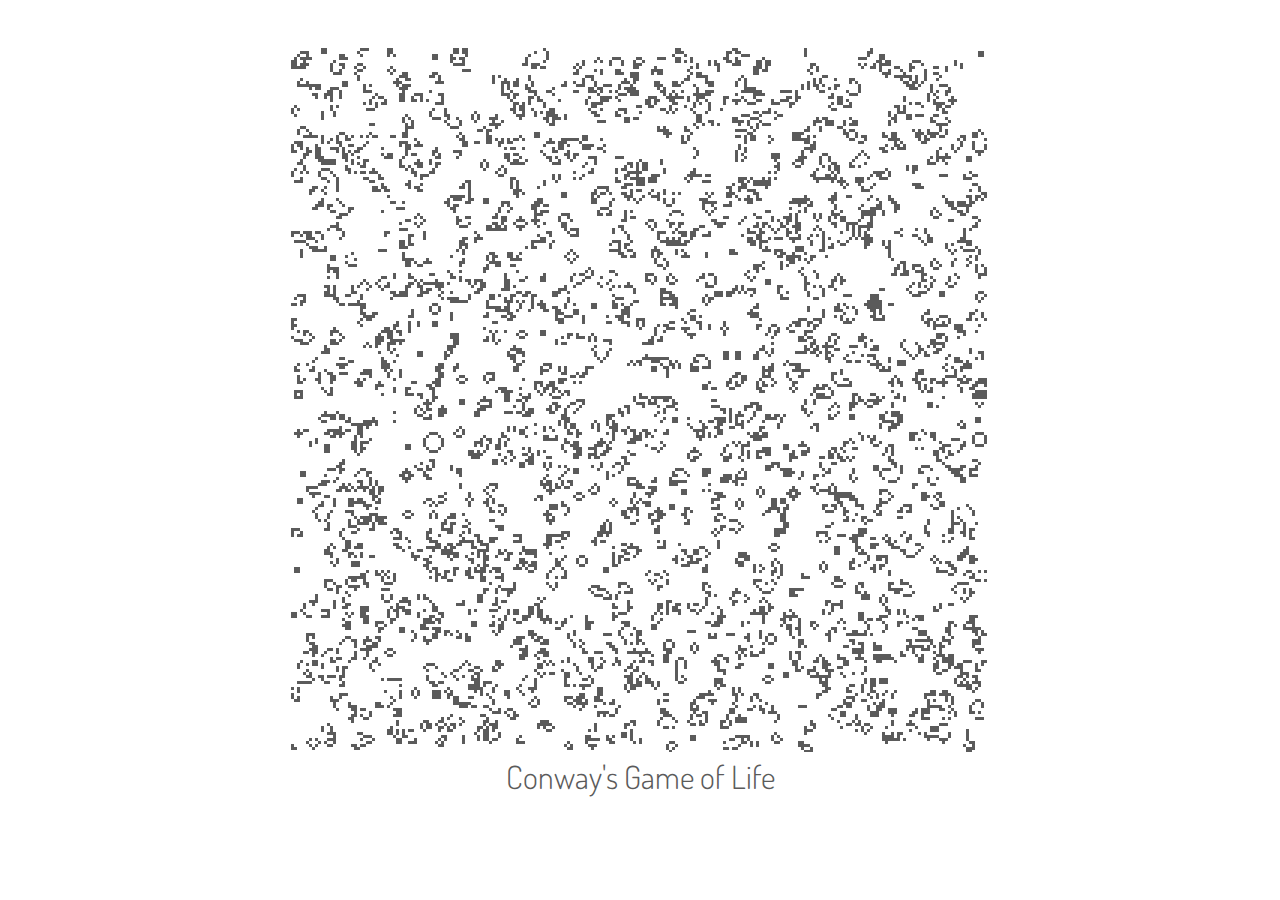
==== index.html @ 2b5a1b5e "initial commit" ====
<!doctype html>
<html lang="en">
  <head>
    <meta charset="utf-8">
    <title>Conway's Game of Life</title>
    <link rel="stylesheet" href="life.css">
    <link href="https://fonts.googleapis.com/css?family=Dosis:300&display=swap" rel="stylesheet">
  </head>
  <body>
    <div class="center">
      <canvas>Your browser doesn't support canvas.</canvas>
      <h1 class='title'>Conway's Game of Life</h1>
      <script type="module" src="life.js"></script>
    </div>
  </body>
</html>
---- life.css ----
* {
  margin: 0;
  padding: 0;
}

body {
  text-align: center;
  font-family: 'Dosis', sans-serif;
  display: flex;
  justify-content: center;
  height: 100vh;
}

.center{
  align-self: center;
}

.title {
  font-size: 2em;
  height: 3em;
  font-weight: 300;
  color: #5b5b5b;
}
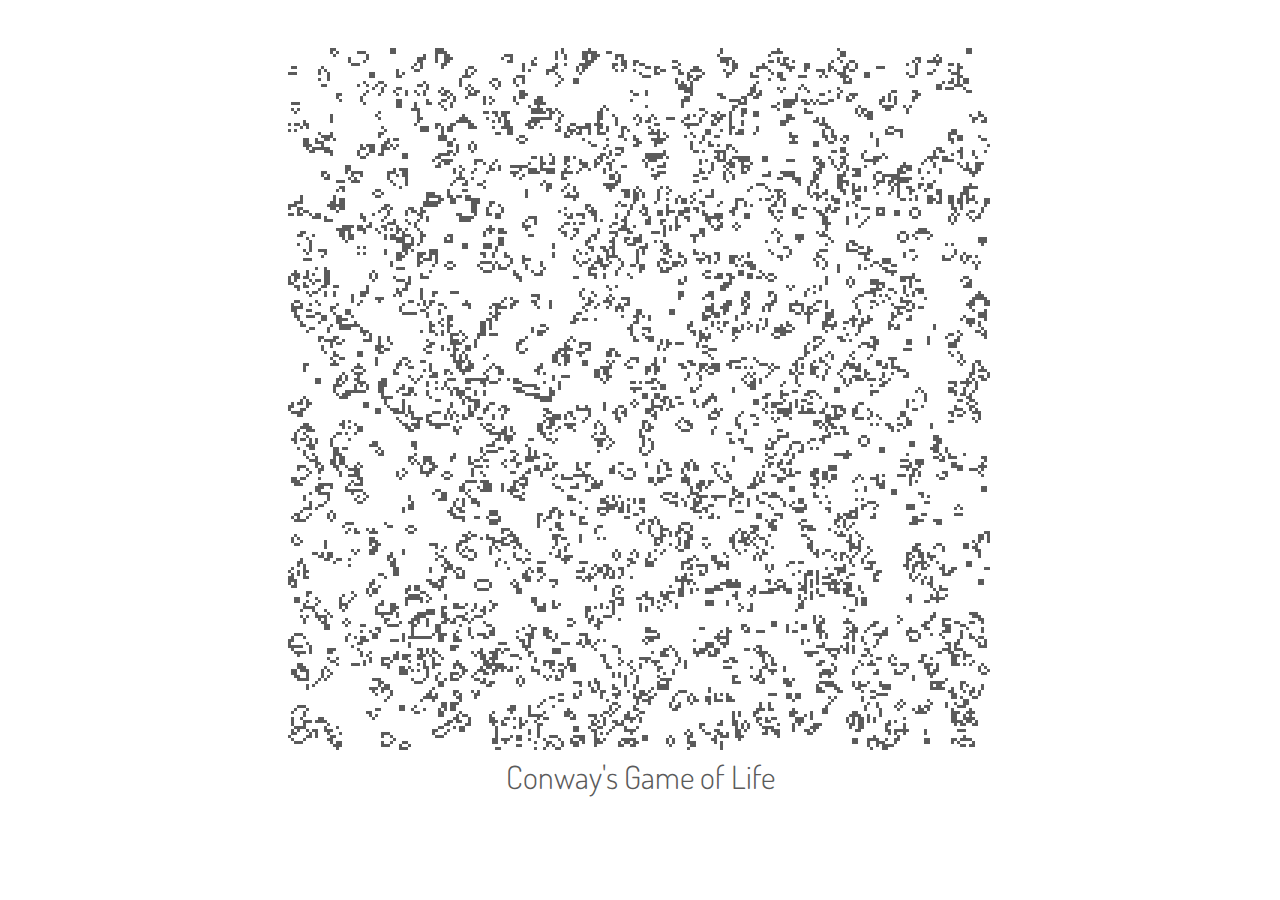
==== commit e1581c8e: "refactor for with of, add favicon" ====
--- a/index.html
+++ b/index.html
@@ -5,6 +5,7 @@
     <title>Conway's Game of Life</title>
     <link rel="stylesheet" href="life.css">
     <link href="https://fonts.googleapis.com/css?family=Dosis:300&display=swap" rel="stylesheet">
+    <link rel="shortcut icon" type="image/png" href="favicon.png" />
   </head>
   <body>
     <div class="center">
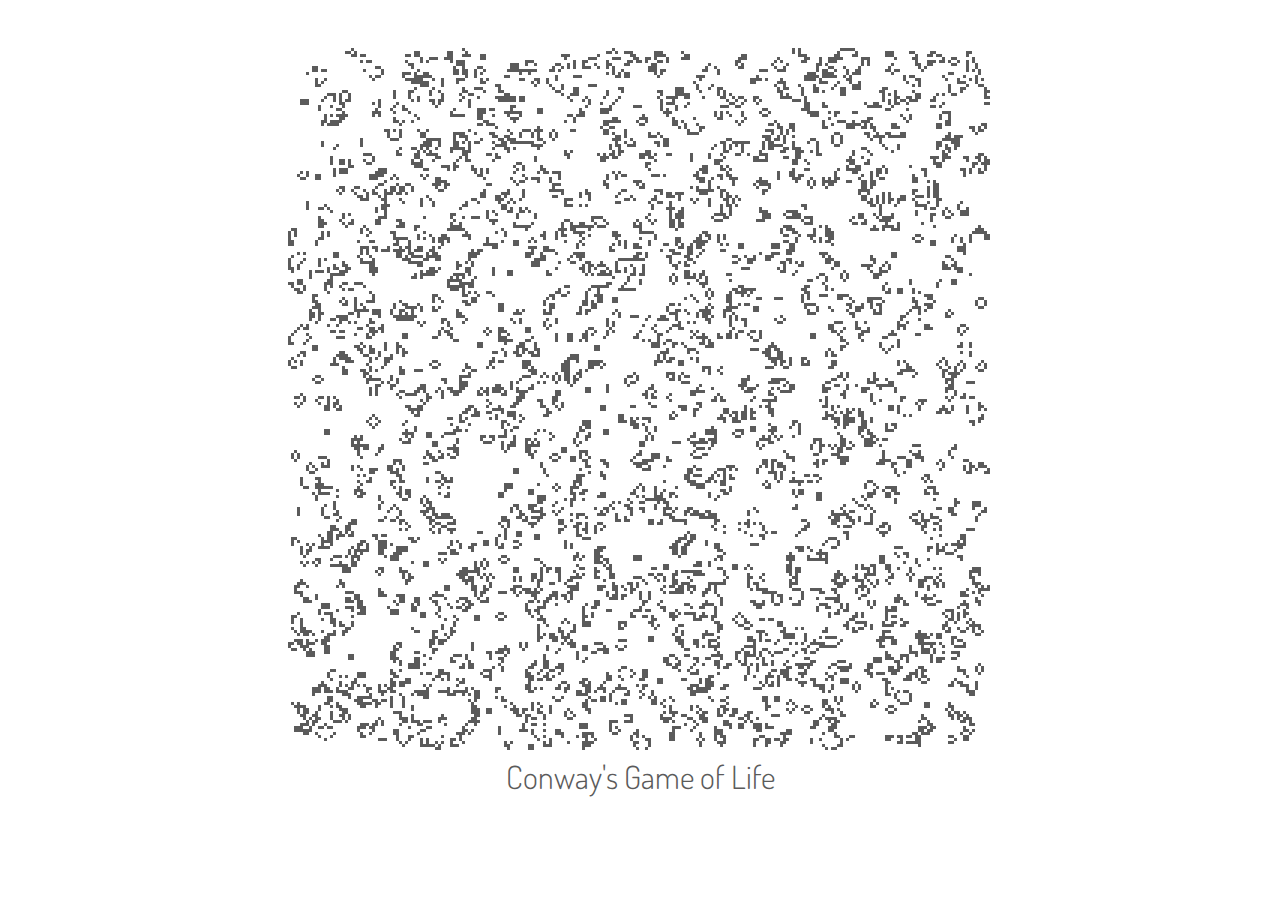
==== commit 7b1b8fe0: "implement private methods & attributes" ====
--- a/index.html
+++ b/index.html
@@ -3,15 +3,17 @@
   <head>
     <meta charset="utf-8">
     <title>Conway's Game of Life</title>
-    <link rel="stylesheet" href="life.css">
+
     <link href="https://fonts.googleapis.com/css?family=Dosis:300&display=swap" rel="stylesheet">
-    <link rel="shortcut icon" type="image/png" href="favicon.png" />
+    <link rel="stylesheet" href="public/life.css">
+    <link rel="shortcut icon" type="image/png" href="public/favicon.png" />
   </head>
   <body>
     <div class="center">
       <canvas>Your browser doesn't support canvas.</canvas>
       <h1 class='title'>Conway's Game of Life</h1>
-      <script type="module" src="life.js"></script>
     </div>
+
+    <script type="module" src="js/life.js"></script>
   </body>
 </html>
--- a/public/life.css
+++ b/public/life.css
@@ -0,0 +1,23 @@
+* {
+  margin: 0;
+  padding: 0;
+}
+
+body {
+  text-align: center;
+  font-family: 'Dosis', sans-serif;
+  display: flex;
+  justify-content: center;
+  height: 100vh;
+}
+
+.center{
+  align-self: center;
+}
+
+.title {
+  font-size: 2em;
+  height: 3em;
+  font-weight: 300;
+  color: #5b5b5b;
+}
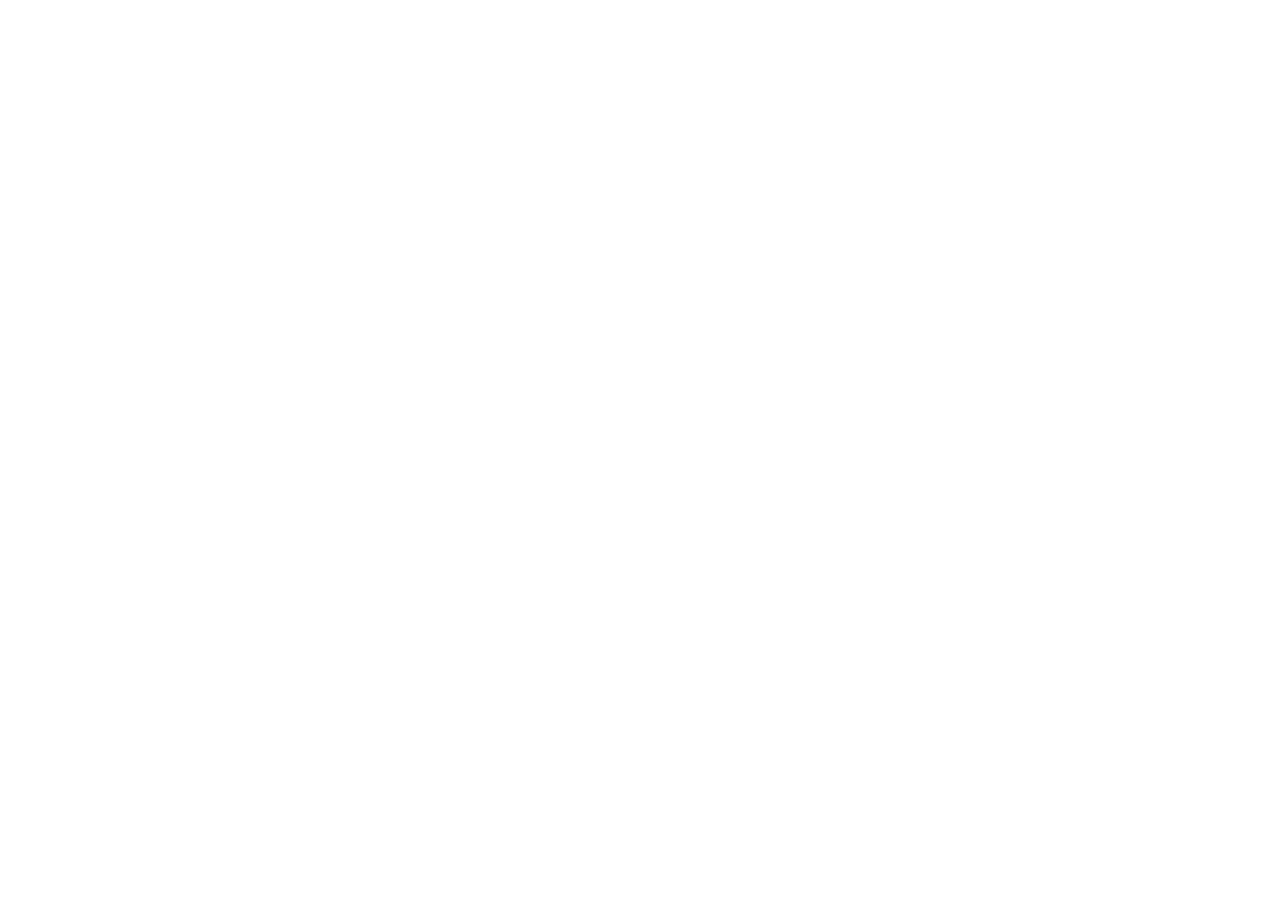
==== commit d3bf6ef1: "js -> rs" ====
--- a/index.html
+++ b/index.html
@@ -1,19 +1,63 @@
-<!doctype html>
-<html lang="en">
+<html>
   <head>
-    <meta charset="utf-8">
-    <title>Conway's Game of Life</title>
-
-    <link href="https://fonts.googleapis.com/css?family=Dosis:300&display=swap" rel="stylesheet">
-    <link rel="stylesheet" href="public/life.css">
-    <link rel="shortcut icon" type="image/png" href="public/favicon.png" />
+    <meta content="text/html;charset=utf-8" http-equiv="Content-Type"/>
   </head>
   <body>
-    <div class="center">
-      <canvas>Your browser doesn't support canvas.</canvas>
-      <h1 class='title'>Conway's Game of Life</h1>
-    </div>
+    <pre class="universe"></pre>
+    <!-- Note the usage of `type=module` here as this is an ES6 module -->
+    <script type="module">
+      // Use ES module import syntax to import functionality from the module
+      // that we have compiled.
+      //
+      // Note that the `default` import is an initialization function which
+      // will "boot" the module and make it ready to use. Currently browsers
+      // don't support natively imported WebAssembly as an ES module, but
+      // eventually the manual initialization won't be required!
+      import init, { Universe } from './pkg/life_wasm.js'
 
-    <script type="module" src="js/life.js"></script>
+      async function run() {
+        // First up we need to actually load the wasm file, so we use the
+        // default export to inform it where the wasm file is located on the
+        // server, and then we wait on the returned promise to wait for the
+        // wasm to be loaded.
+        //
+        // It may look like this: `await init('./pkg/without_a_bundler_bg.wasm');`,
+        // but there is also a handy default inside `init` function, which uses
+        // `import.meta` to locate the wasm file relatively to js file.
+        //
+        // Note that instead of a string you can also pass in any of the
+        // following things:
+        //
+        // * `WebAssembly.Module`
+        //
+        // * `ArrayBuffer`
+        //
+        // * `Response`
+        //
+        // * `Promise` which returns any of the above, e.g. `fetch("./path/to/wasm")`
+        //
+        // This gives you complete control over how the module is loaded
+        // and compiled.
+        //
+        // Also note that the promise, when resolved, yields the wasm module's
+        // exports which is the same as importing the `*_bg` module in other
+        // modes
+        await init()
+
+        const canvas = document.querySelector(".universe");
+        const universe = Universe.new();
+
+        const renderLoop = () => {
+          canvas.textContent = universe.render();
+          universe.tick();
+
+          requestAnimationFrame(renderLoop);
+        }
+
+        requestAnimationFrame(renderLoop);
+      }
+
+      run();
+    </script>
   </body>
 </html>
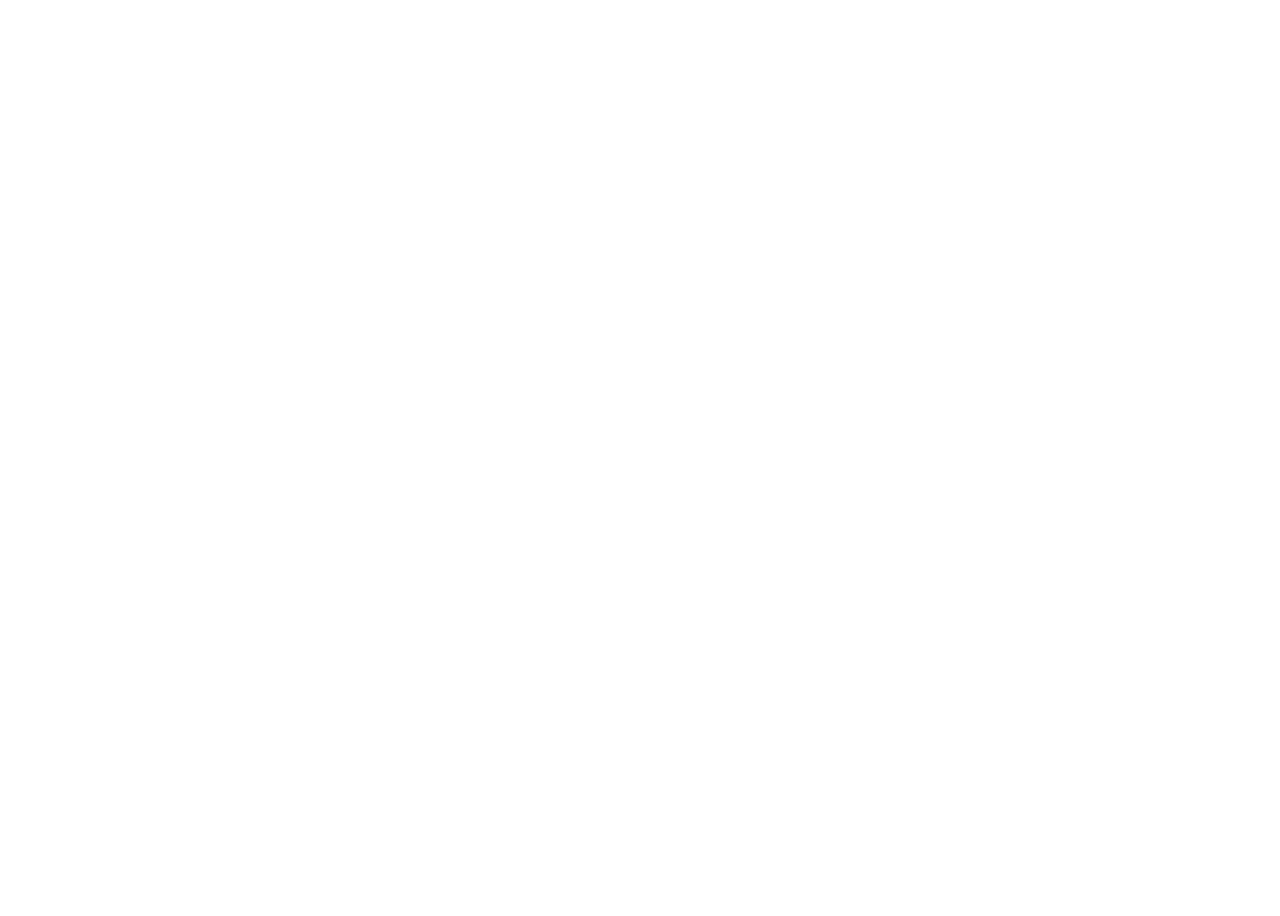
==== commit 87f2ccc6: "render universe with svg" ====
--- a/index.html
+++ b/index.html
@@ -1,63 +1,19 @@
+<!DOCTYPE html>
 <html>
   <head>
     <meta content="text/html;charset=utf-8" http-equiv="Content-Type"/>
   </head>
   <body>
-    <pre class="universe"></pre>
-    <!-- Note the usage of `type=module` here as this is an ES6 module -->
-    <script type="module">
-      // Use ES module import syntax to import functionality from the module
-      // that we have compiled.
-      //
-      // Note that the `default` import is an initialization function which
-      // will "boot" the module and make it ready to use. Currently browsers
-      // don't support natively imported WebAssembly as an ES module, but
-      // eventually the manual initialization won't be required!
-      import init, { Universe } from './pkg/life_wasm.js'
+    <canvas class="universe"></canvas>
+    <script type="module" src="./life.js"></script>
+  </body>
 
-      async function run() {
-        // First up we need to actually load the wasm file, so we use the
-        // default export to inform it where the wasm file is located on the
-        // server, and then we wait on the returned promise to wait for the
-        // wasm to be loaded.
-        //
-        // It may look like this: `await init('./pkg/without_a_bundler_bg.wasm');`,
-        // but there is also a handy default inside `init` function, which uses
-        // `import.meta` to locate the wasm file relatively to js file.
-        //
-        // Note that instead of a string you can also pass in any of the
-        // following things:
-        //
-        // * `WebAssembly.Module`
-        //
-        // * `ArrayBuffer`
-        //
-        // * `Response`
-        //
-        // * `Promise` which returns any of the above, e.g. `fetch("./path/to/wasm")`
-        //
-        // This gives you complete control over how the module is loaded
-        // and compiled.
-        //
-        // Also note that the promise, when resolved, yields the wasm module's
-        // exports which is the same as importing the `*_bg` module in other
-        // modes
-        await init()
-
-        const canvas = document.querySelector(".universe");
-        const universe = Universe.new();
-
-        const renderLoop = () => {
-          canvas.textContent = universe.render();
-          universe.tick();
-
-          requestAnimationFrame(renderLoop);
-        }
-
-        requestAnimationFrame(renderLoop);
-      }
-
-      run();
-    </script>
-  </body>
+<style>
+body {
+  text-align: center;
+  display: flex;
+  justify-content: center;
+  height: 100vh;
+}
+</style>
 </html>
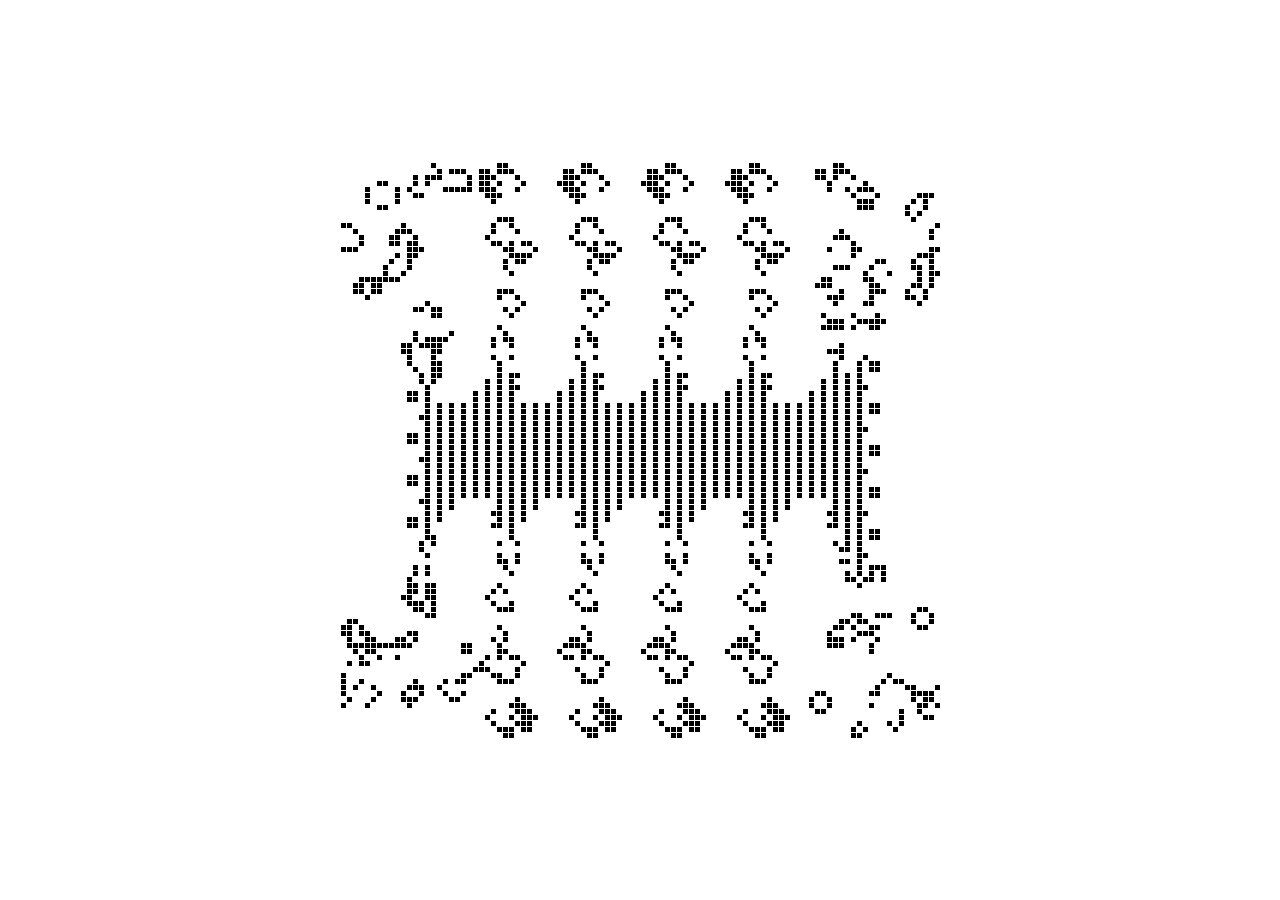
==== commit 9536e330: "update css" ====
--- a/index.html
+++ b/index.html
@@ -1,7 +1,7 @@
 <!DOCTYPE html>
 <html>
   <head>
-    <meta content="text/html;charset=utf-8" http-equiv="Content-Type"/>
+    <meta name="viewport" content="width=device-width, initial-scale=1" />
   </head>
   <body>
     <canvas class="universe"></canvas>
@@ -10,10 +10,11 @@
 
 <style>
 body {
-  text-align: center;
   display: flex;
   justify-content: center;
+  align-items: center;
   height: 100vh;
+  margin: 0;
 }
 </style>
 </html>
